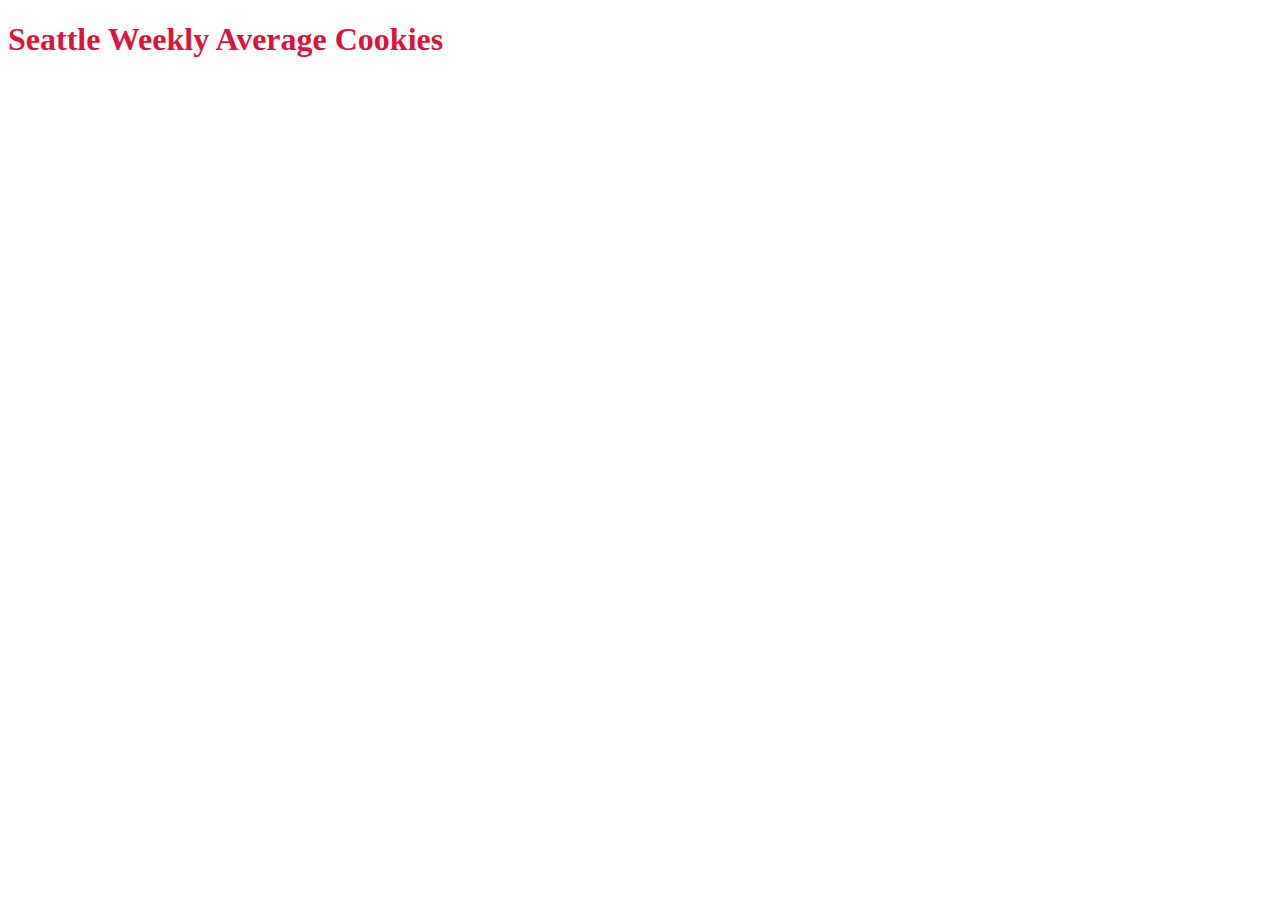
==== sales.html @ aa304e30 "first cookie commit" ====
<!DOCTYPE html>
<html>

<head>
  <link rel="stylesheet" href="css/style.css">
</head>

<body>
  <header>
    <h1>Seattle Weekly Average Cookies</h1>
  </header>
  <ul id="seattle">
    
  </ul>
  <script src="js/app.js"></script>
</body>

</html>
---- css/style.css ----
h1 {
  color: crimson;
}
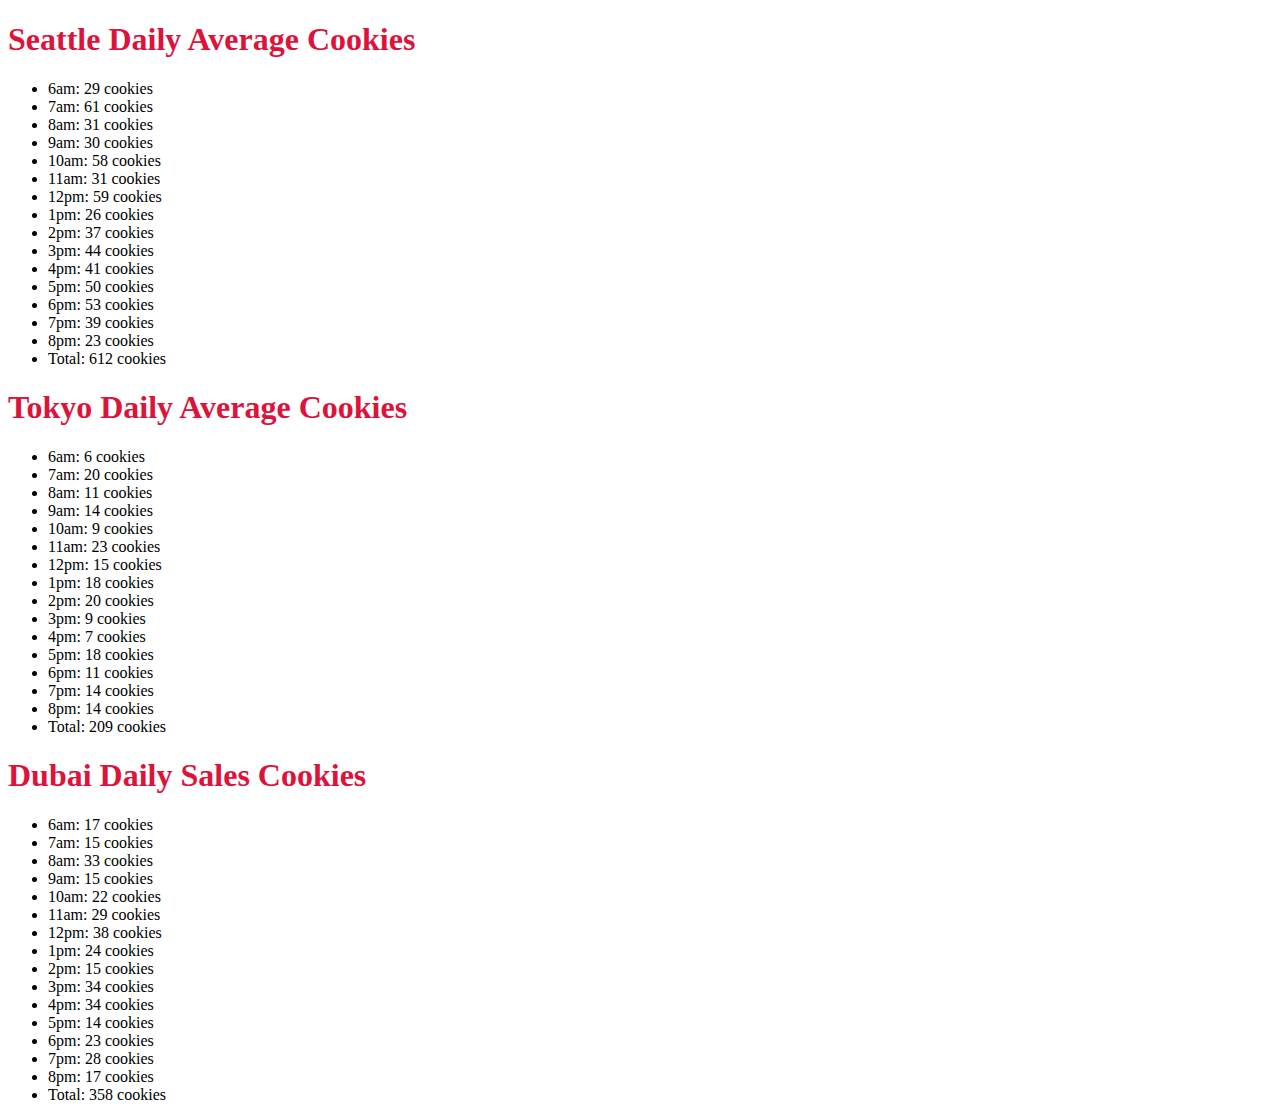
==== commit 6074058d: "tokyo and dubai done" ====
--- a/sales.html
+++ b/sales.html
@@ -7,11 +7,15 @@
 
 <body>
   <header>
-    <h1>Seattle Weekly Average Cookies</h1>
+    <h1>Seattle Daily Average Cookies</h1>
   </header>
-  <ul id="seattle">
-    
-  </ul>
+  <ul id="seattle"></ul>
+  <h1>Tokyo Daily Average Cookies</h1>
+  <ul id="tokyo"></ul>
+  <h1>Dubai Daily Sales Cookies</h1>
+  <ul id="dubai"></ul>
+  <ul id="paris"></ul>
+  <ul id="lima"></ul>
   <script src="js/app.js"></script>
 </body>
 
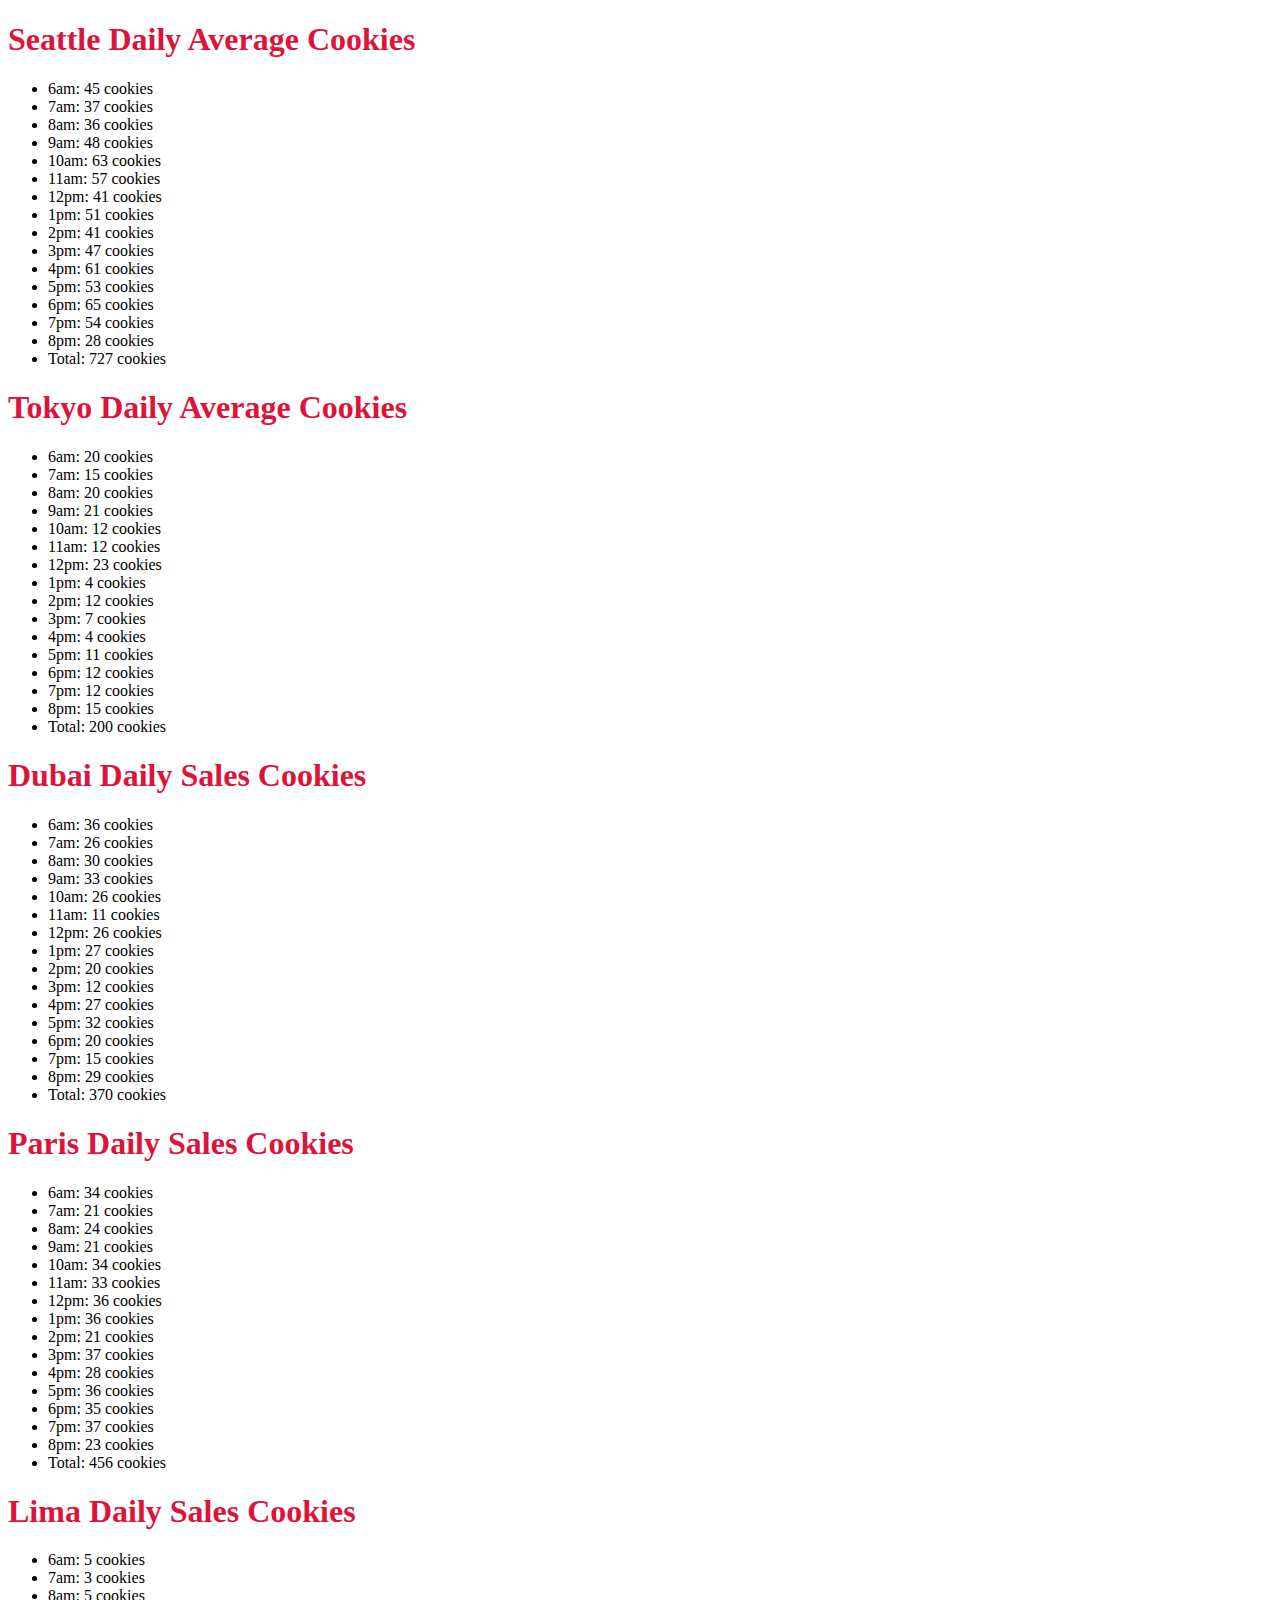
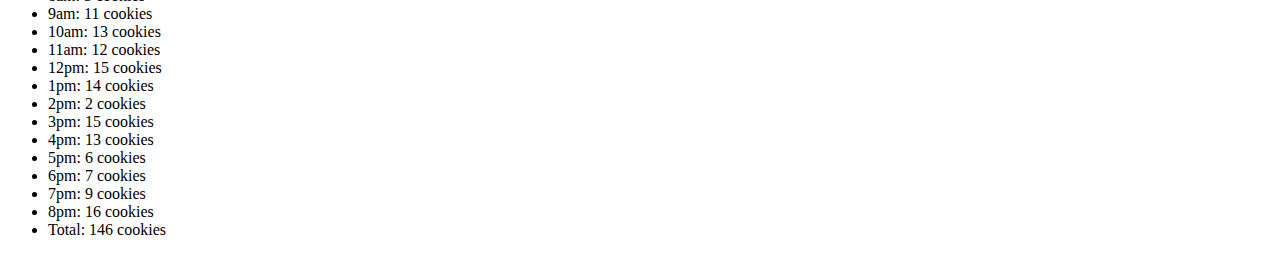
==== commit ee70174f: "paris and lima done" ====
--- a/sales.html
+++ b/sales.html
@@ -14,7 +14,9 @@
   <ul id="tokyo"></ul>
   <h1>Dubai Daily Sales Cookies</h1>
   <ul id="dubai"></ul>
+  <h1>Paris Daily Sales Cookies</h1>
   <ul id="paris"></ul>
+  <h1>Lima Daily Sales Cookies</h1>
   <ul id="lima"></ul>
   <script src="js/app.js"></script>
 </body>
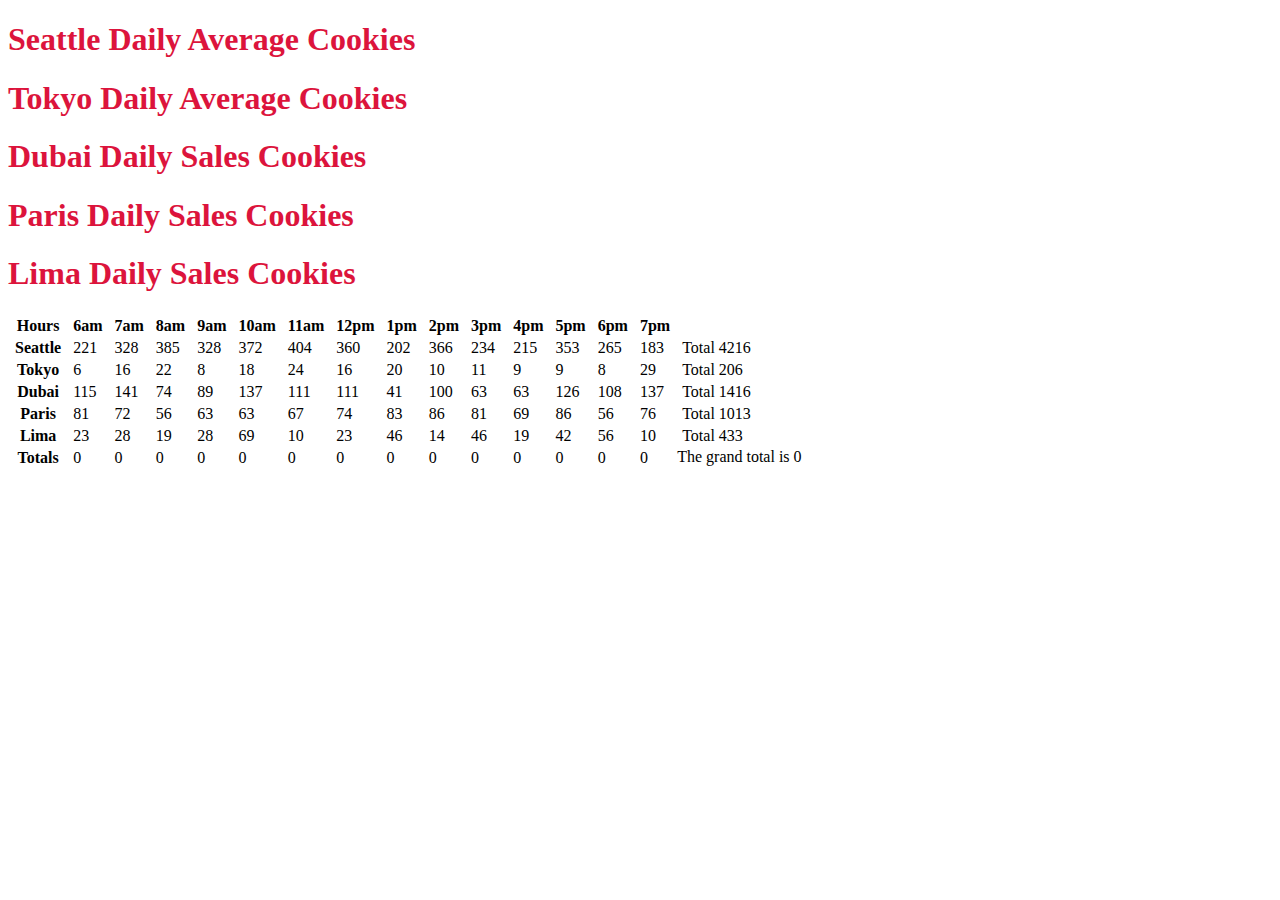
==== commit fda63fb7: "table donish" ====
--- a/sales.html
+++ b/sales.html
@@ -18,6 +18,15 @@
   <ul id="paris"></ul>
   <h1>Lima Daily Sales Cookies</h1>
   <ul id="lima"></ul>
+
+  <div>
+    <table>
+      <thead id="table-head"></thead>
+      <tbody id="table-body"></tbody>
+      <tfoot id="table-foot"></tfoot>
+    </table>
+  </div>
+
   <script src="js/app.js"></script>
 </body>
 
--- a/css/style.css
+++ b/css/style.css
@@ -1,3 +1,13 @@
 h1 {
   color: crimson;
+}
+
+th {
+padding-left: 5px;
+padding-right: 5px;
+}
+
+td {
+padding-left: 5px;
+padding-right: 5px;
 }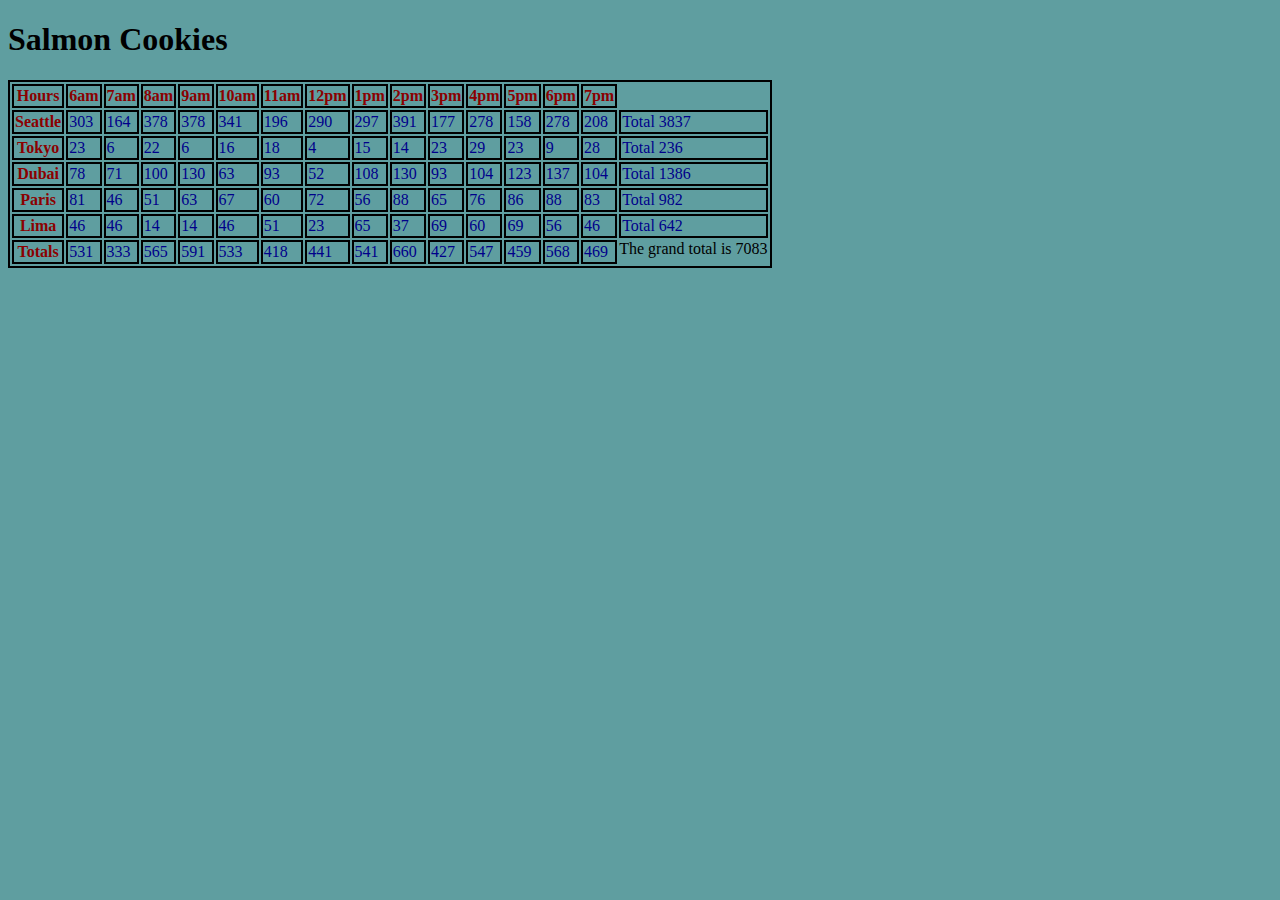
==== commit 78de2fa7: "some css" ====
--- a/sales.html
+++ b/sales.html
@@ -7,9 +7,10 @@
 
 <body>
   <header>
-    <h1>Seattle Daily Average Cookies</h1>
+    
+    <h1>Salmon Cookies</h1>
   </header>
-  <ul id="seattle"></ul>
+  <!--<ul id="seattle"></ul>
   <h1>Tokyo Daily Average Cookies</h1>
   <ul id="tokyo"></ul>
   <h1>Dubai Daily Sales Cookies</h1>
@@ -17,7 +18,7 @@
   <h1>Paris Daily Sales Cookies</h1>
   <ul id="paris"></ul>
   <h1>Lima Daily Sales Cookies</h1>
-  <ul id="lima"></ul>
+  <ul id="lima"></ul> -->
 
   <div>
     <table>
--- a/css/style.css
+++ b/css/style.css
@@ -1,13 +1,37 @@
-h1 {
-  color: crimson;
-}
+
 
 th {
-padding-left: 5px;
-padding-right: 5px;
+
+color: darkred;
 }
 
 td {
-padding-left: 5px;
-padding-right: 5px;
-}+font-style: Arial;
+color: darkblue;
+}
+
+table, th, td {
+  border: 2px solid black;
+  align-items: center;
+}
+
+img {
+  display: block;
+  margin-left: auto;
+  margin-right: auto;
+  width: 50%;
+  
+}
+
+.topnav {
+  float: left;
+}
+
+.topnav-right {
+  float: right;
+  padding-left: 5px;
+}
+
+body {
+  background-color: cadetblue;
+}
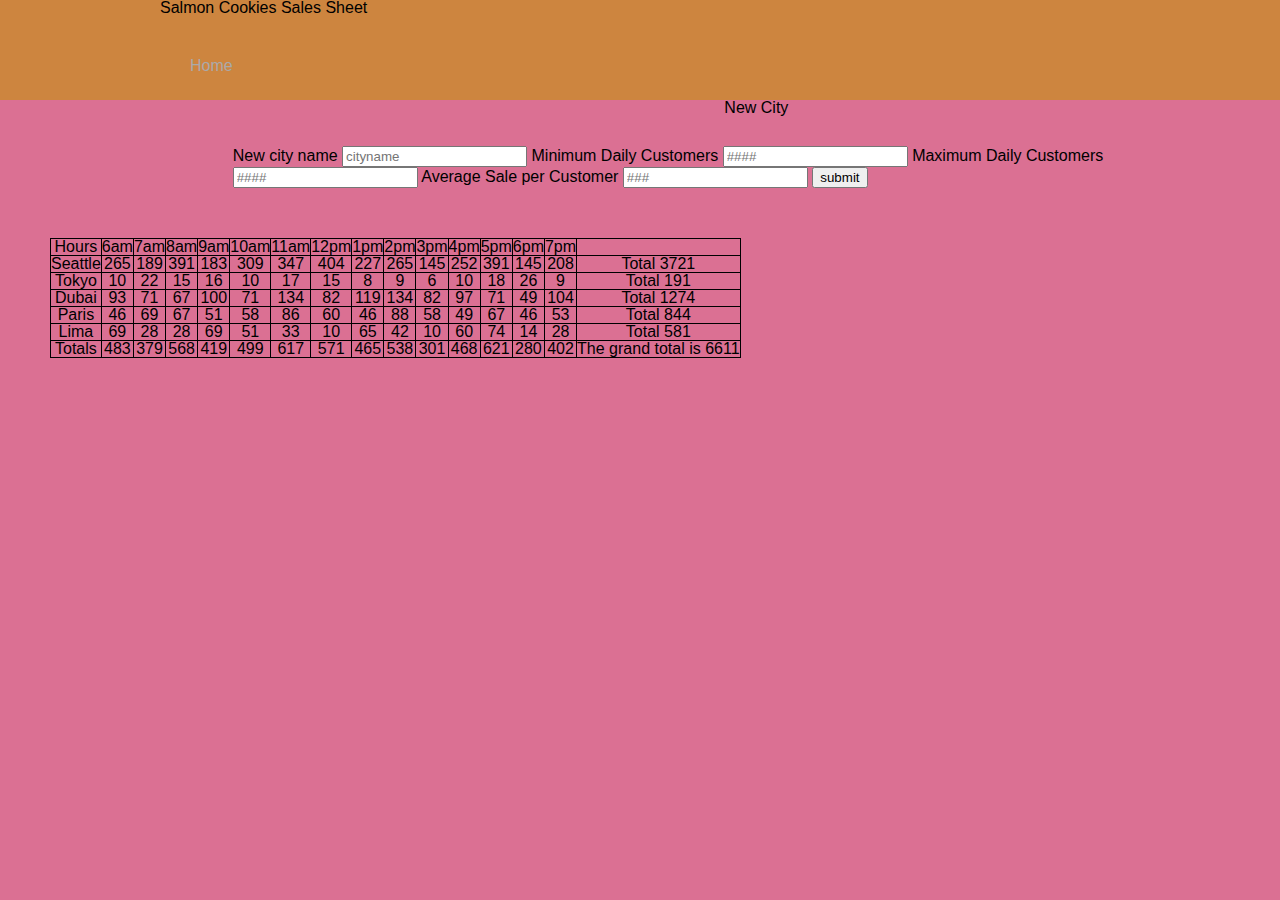
==== commit 5a1fd960: "form good to go" ====
--- a/sales.html
+++ b/sales.html
@@ -2,13 +2,19 @@
 <html>
 
 <head>
+  <link rel="stylesheet" href= "css/reset.css">
   <link rel="stylesheet" href="css/style.css">
+  
 </head>
 
 <body>
   <header>
-    
-    <h1>Salmon Cookies</h1>
+    <nav>
+      <h2>Salmon Cookies Sales Sheet</h2>
+      <ul>
+        <li><a href="index.html">Home</a></li>
+      </ul>
+    </nav>
   </header>
   <!--<ul id="seattle"></ul>
   <h1>Tokyo Daily Average Cookies</h1>
@@ -19,6 +25,26 @@
   <ul id="paris"></ul>
   <h1>Lima Daily Sales Cookies</h1>
   <ul id="lima"></ul> -->
+
+  <form id="newcity">
+    <fieldset>
+      <legend>New City</legend>
+      <label for="cityname">New city name</label>
+      <input type="text" placeholder="cityname" name="cityname">
+
+      <label for="mincust">Minimum Daily Customers</label>
+      <input type="number" placeholder="####" name="mincust" min="1">
+
+      <label for="maxcust">Maximum Daily Customers</label>
+      <input type="number" placeholder="####" name="maxcust" min="1">
+
+      <label for="avgcust">Average Sale per Customer</label>
+      <input type="float" placeholder="###" name="avgcust" min="1">
+      <button type="submit">submit</button>
+      
+
+    </fieldset>
+  </form>
 
   <div>
     <table>
--- a/css/style.css
+++ b/css/style.css
@@ -1,37 +1,140 @@
-
-
-th {
-
-color: darkred;
+body {
+  font-family: Arial, Helvetica, sans-serif;
+  background-color: palevioletred;
 }
 
-td {
-font-style: Arial;
-color: darkblue;
+  header {
+    height: 100px;
+    background-color:peru;
+}
+
+  header nav {
+    width: 960px;
+    margin: auto;
+}
+
+  header img {
+    float: left;
+    width: 300px;
+    height: 100px;
+}
+  header ul {
+    float: left; 
+  }
+
+  header li {
+    display: inline;
+    line-height: 100px;
+    color: red;  
+  }
+
+  header li:first-child {
+    margin-left: 30px;
+  }
+
+  header li {
+    margin-left: 85px;
+  }
+
+  header a {
+    color: #aaa;
+    text-decoration: none;
+  }
+
+  main {
+    width: 960px;
+    margin: auto;
+}
+
+  main img {
+   margin-top: 30px;
+}
+
+#bigpic{
+  width: 960px;
+  height: 450px;
+}
+
+  section img {
+    width: 480px;
+    height: 400px;
+  }
+
+  main li:first-child {
+    margin-left: 0px;
+  }
+
+  main li {
+    margin-left: 30px;
+    float: left;
+    width: 300px;
+    height: 375px;
+  }
+
+  main article {
+    width: 50%;
+    float: right;
+  }
+
+  main h2 {
+    font-size: 20px;
+    margin-left: 30px;
+    margin-top: 30px;
+  }
+
+  main p {
+    font-style: italic;
+    margin-left: 30px;
+    line-height: 20px;
+    height: 330px;
+    overflow: auto;
+  }
+
+  main div {
+    background-color: #111;
+    color: #fff;
+    display: inline-block;
+    margin-left: 30px;
+    margin-top: 10px;
+    padding: 10px 30px;
+    border-radius: 5px;
+  }
+
+  main div:hover {
+    background-color: blue;
+    transition: 35ms;
+  }
+
+footer {
+  height: 125px;
+  background-color: royalblue;
+  margin-top: 30px;
+}
+
+footer section {
+  display: list-item;
+  margin-left: 30px;
+}
+
+#tshirt {
+  width: 480px;
+  height: 400px;
+  margin-left: 30px;
+  margin-bottom: 50px;
 }
 
 table, th, td {
-  border: 2px solid black;
-  align-items: center;
+  border: 1px solid black;
+  margin-top: 50px;
+  text-align: center;
+  margin-left: 50px;
 }
 
-img {
-  display: block;
-  margin-left: auto;
-  margin-right: auto;
-  width: 50%;
-  
+#new-city {
+  display: inline;
 }
 
-.topnav {
-  float: left;
-}
-
-.topnav-right {
-  float: right;
-  padding-left: 5px;
-}
-
-body {
-  background-color: cadetblue;
-}
+legend {
+  text-align: center;
+  margin-bottom: 30px;
+}